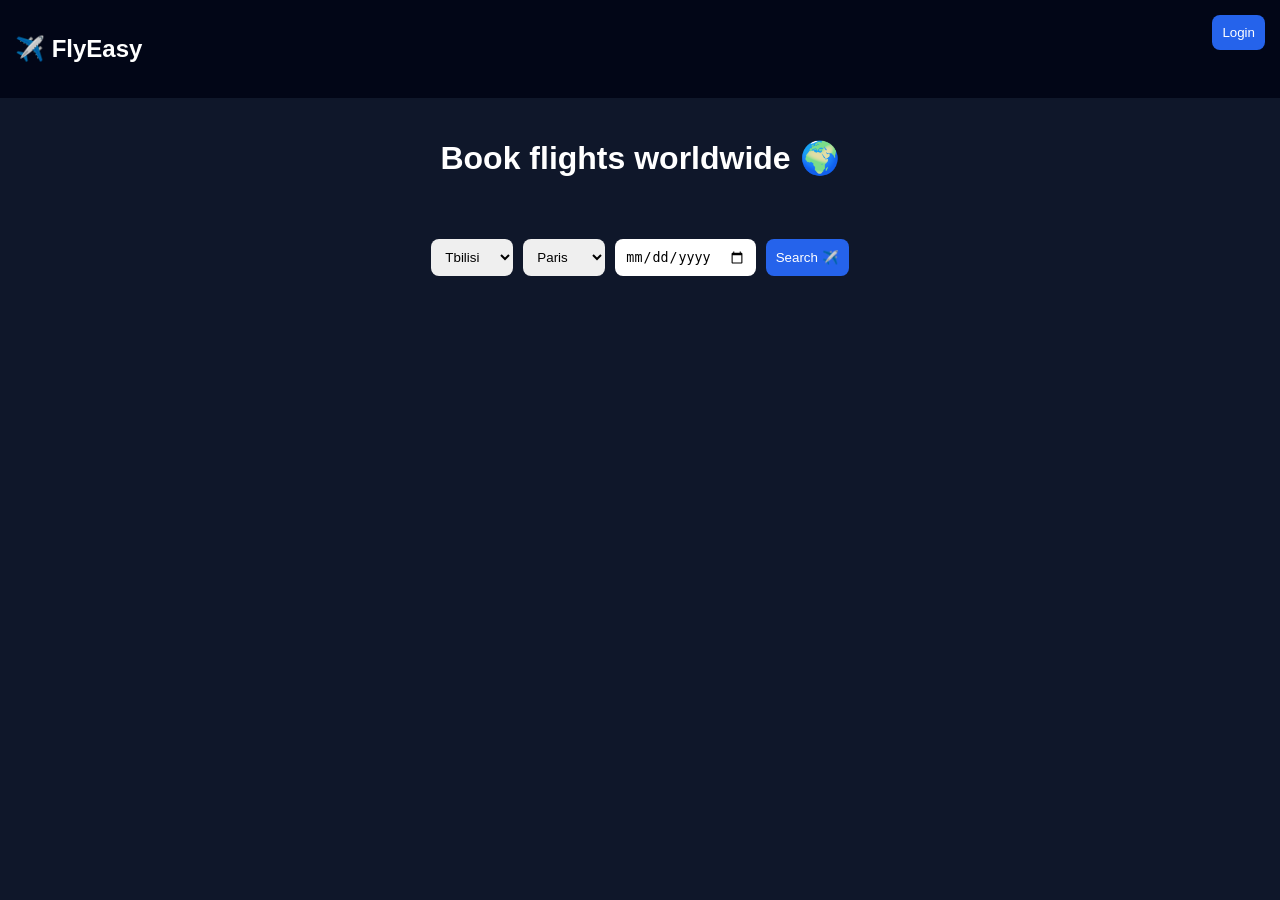
==== index.html @ 5c3ef137 "Add files via upload" ====
<!DOCTYPE html>
<html>
<head>
<meta charset="UTF-8">
<title>FlyEasy ✈️</title>
<link rel="stylesheet" href="style.css">
</head>
<body>

<div class="nav">
  <h2 id="logo">✈️ FlyEasy</h2>

  <div id="nav">
    <button onclick="openAuth()">Login</button>
  </div>
</div>

<div class="hero">
  <h1 id="heroText">Book flights worldwide 🌍</h1>
</div>

<div class="search">

  <select id="from">
    <option>Tbilisi</option>
    <option>Batumi</option>
      <option>Paris</option>
      <option>Dubai</option>
      <option>Tokyo</option>
      <option>Rome</option>
      <option>Russia</option>
    </option>
  </select>

  <select id="to">
    <option>Paris</option>
    <option>Dubai</option>
    <option>Tokyo</option>
    <option>Rome</option>
    <option>Tbilisi</option>
    <option>Batumi</option>
    <option>Russia</option>
  </select>

  <input type="date" id="date">

  <button onclick="search()">Search ✈️</button>

</div>

<div id="results"></div>

<!-- AUTH -->
<div id="auth" class="auth hidden">
  <div class="box">

    <div class="tabs">
      <button onclick="switchAuth('login')" id="loginTab">Login</button>
      <button onclick="switchAuth('register')" id="registerTab">Register</button>
    </div>

    <h3 id="title">Login</h3>

    <input id="name" placeholder="Name (register only)">
    <input id="email" placeholder="Email">
    <input id="password" type="password" placeholder="Password">

    <button onclick="auth()">Continue</button>
    <button onclick="closeAuth()">Close</button>

  </div>
</div>

<script src="script.js"></script>
</body>
</html>
---- style.css ----
body{
  margin:0;
  font-family:Arial;
  background:#0f172a;
  color:white;
}

.nav{
  display:flex;
  justify-content:space-between;
  padding:15px;
  background:#020617;
}

.hero{
  text-align:center;
  padding:20px;
}

.search{
  display:flex;
  gap:10px;
  justify-content:center;
  margin:20px;
}

select,input,button{
  padding:10px;
  border-radius:8px;
  border:none;
}

button{
  background:#2563eb;
  color:white;
  cursor:pointer;
}

.card{
  background:#1e293b;
  margin:10px auto;
  padding:15px;
  width:80%;
  border-radius:10px;
}

/* AUTH */
.auth{
  position:fixed;
  top:0;
  left:0;
  width:100%;
  height:100%;
  background:rgba(0,0,0,0.8);
  display:flex;
  justify-content:center;
  align-items:center;
}

.box{
  background:#1e293b;
  padding:20px;
  border-radius:10px;
  width:300px;
  text-align:center;
}

.tabs{
  display:flex;
  gap:10px;
}

.hidden{display:none;}

.tabs button{
  flex:1;
  background:#334155;
}

.tabs button.active{
  background:#2563eb;
}
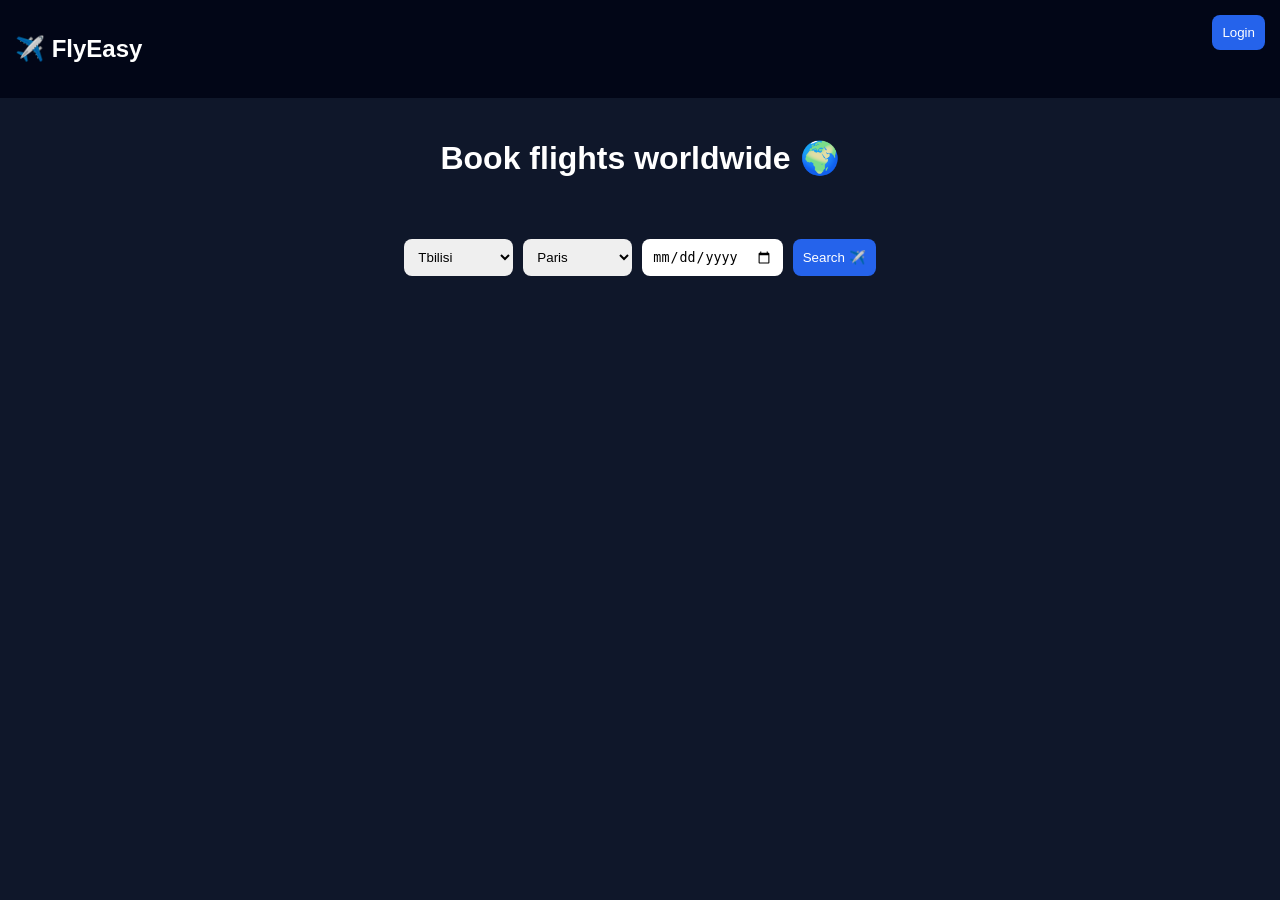
==== commit 11514b62: "Update index.html" ====
--- a/index.html
+++ b/index.html
@@ -29,7 +29,11 @@
       <option>Tokyo</option>
       <option>Rome</option>
       <option>Russia</option>
-    </option>
+      <option>Madrid</option>
+      <option>Istanbul</option>
+      <option>Bangkok</option>
+      <option>London</option>
+      <option>Amsterdam</option>
   </select>
 
   <select id="to">
@@ -40,6 +44,11 @@
     <option>Tbilisi</option>
     <option>Batumi</option>
     <option>Russia</option>
+    <option>Madrid</option>
+    <option>Istanbul</option>
+    <option>Bangkok</option>
+    <option>London</option>
+    <option>Amsterdam</option>
   </select>
 
   <input type="date" id="date">
@@ -50,7 +59,6 @@
 
 <div id="results"></div>
 
-<!-- AUTH -->
 <div id="auth" class="auth hidden">
   <div class="box">
 
@@ -73,4 +81,4 @@
 
 <script src="script.js"></script>
 </body>
-</html>+</html>
